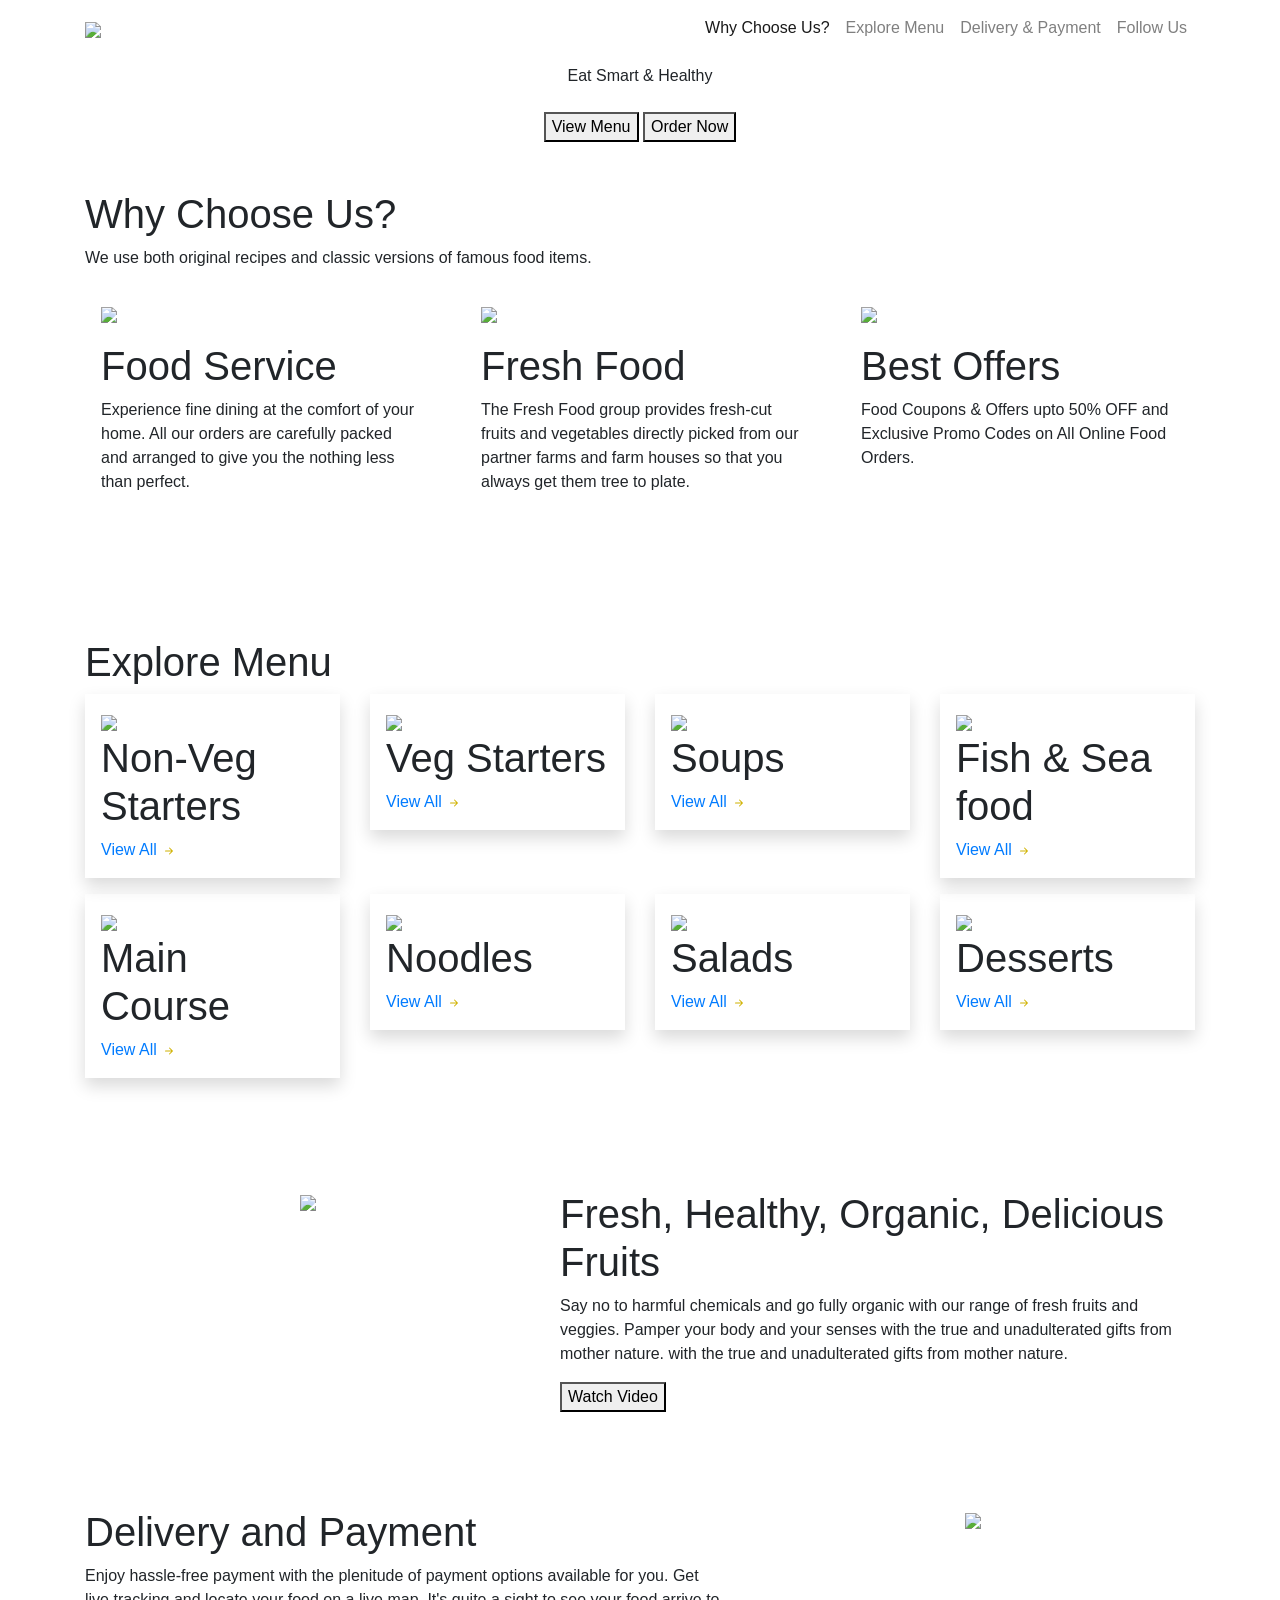
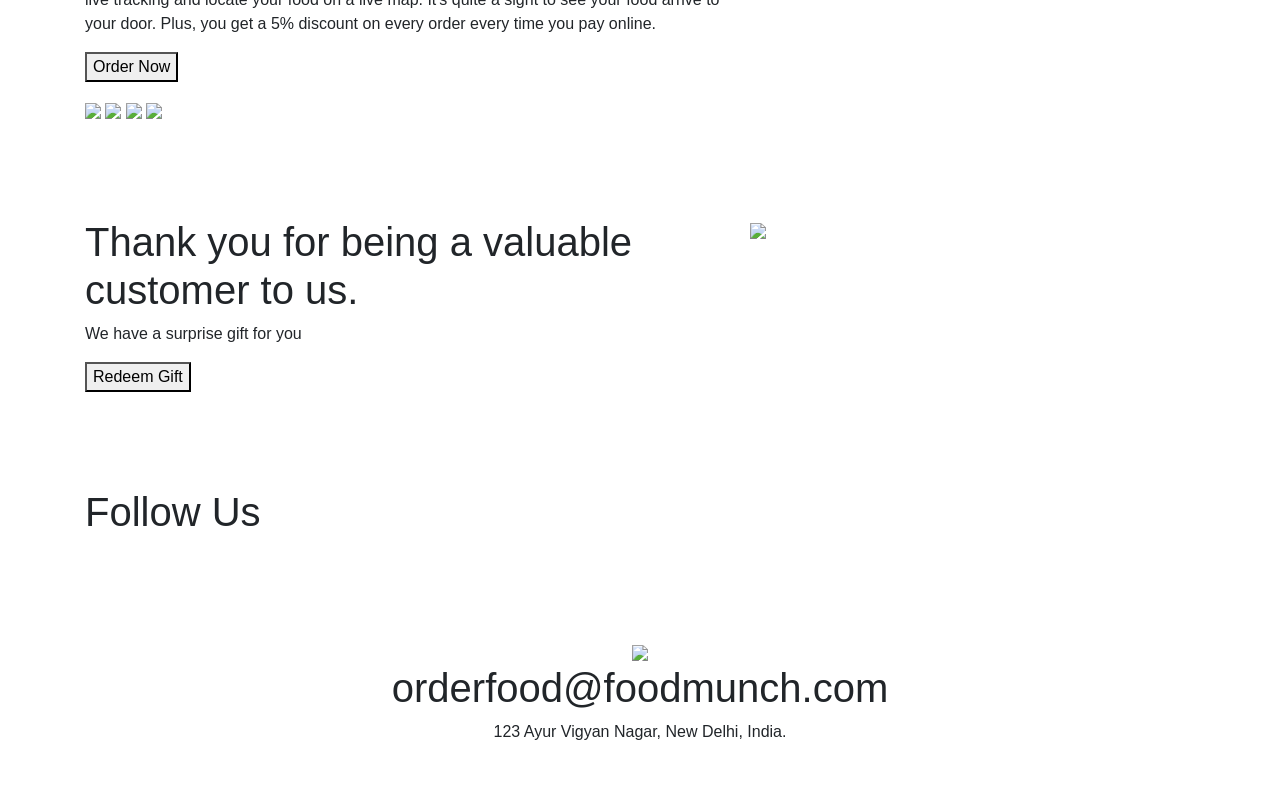
==== index.html @ 16ec5dca "Practice" ====
<!DOCTYPE html>
<html>

<head>
    <link rel="stylesheet" href="https://stackpath.bootstrapcdn.com/bootstrap/4.5.2/css/bootstrap.min.css" integrity="sha384-JcKb8q3iqJ61gNV9KGb8thSsNjpSL0n8PARn9HuZOnIxN0hoP+VmmDGMN5t9UJ0Z" crossorigin="anonymous" />
    <script src="https://code.jquery.com/jquery-3.5.1.slim.min.js" integrity="sha384-DfXdz2htPH0lsSSs5nCTpuj/zy4C+OGpamoFVy38MVBnE+IbbVYUew+OrCXaRkfj" crossorigin="anonymous"></script>
    <script src="https://cdn.jsdelivr.net/npm/popper.js@1.16.1/dist/umd/popper.min.js" integrity="sha384-9/reFTGAW83EW2RDu2S0VKaIzap3H66lZH81PoYlFhbGU+6BZp6G7niu735Sk7lN" crossorigin="anonymous"></script>
    <script src="https://stackpath.bootstrapcdn.com/bootstrap/4.5.2/js/bootstrap.min.js" integrity="sha384-B4gt1jrGC7Jh4AgTPSdUtOBvfO8shuf57BaghqFfPlYxofvL8/KUEfYiJOMMV+rV" crossorigin="anonymous"></script>
    <script src="https://kit.fontawesome.com/fac54f0bd8.js" crossorigin="anonymous"></script>
    <script src="https://kit.fontawesome.com/38128c7e4d.js" crossorigin="anonymous"></script>
    <link rel="stylesheet" href="style.css"> 
</head>

<body>
    <nav class="navbar navbar-expand-lg navbar-light bg-white fixed-top">
        <div class="container">
            <a class="navbar-brand" href="#">
                <img src="https://d1tgh8fmlzexmh.cloudfront.net/ccbp-responsive-website/food-munch-img.png" class="food-munch-logo" />
            </a>
            <button class="navbar-toggler" type="button" data-toggle="collapse" data-target="#navbarNavAltMarkup" aria-controls="navbarNavAltMarkup" aria-expanded="false" aria-label="Toggle navigation">
                <span class="navbar-toggler-icon"></span>
            </button>
            <div class="collapse navbar-collapse" id="navbarNavAltMarkup">
                <div class="navbar-nav ml-auto">
                    <a class="nav-link active" id="navItem1" href="#wcuSection">
                        Why Choose Us?
                        <span class="sr-only">(current)</span>
                    </a>
                    <a class="nav-link" href="#exploreMenuSection" id="navItem2">Explore Menu</a>
                    <a class="nav-link" href="#deliveryPaymentSection" id="navItem3">Delivery & Payment</a>
                    <a class="nav-link" href="#followUsSection" id="navItem4">Follow Us</a>
                </div>
            </div>
        </div>
    </nav>
    <div class="banner-section-bg-container d-flex justify-content-center flex-column">
        <div class="text-center">
            <h1 class="banner-heading mb-3">Get Delicious Food Anytime</h1>
            <p class="banner-caption mb-4">Eat Smart & Healthy</p>
            <button class="custom-button">View Menu</button>
            <button class="custom-outline-button">Order Now</button>
        </div>
    </div>
    <div class="wcu-section pt-5 pb-5" id="wcuSection">
        <div class="container">
            <div class="row">
                <div class="col-12">
                    <h1 class="wcu-section-heading">Why Choose Us?</h1>
                    <p class="wcu-section-description">
                        We use both original recipes and classic versions of famous food
                        items.
                    </p>
                </div>
                <div class="col-12 col-md-4">
                    <div class="wcu-card p-3 mb-3">
                        <img src="https://d1tgh8fmlzexmh.cloudfront.net/ccbp-responsive-website/food-serve.png" class="wcu-card-image" />
                        <h1 class="wcu-card-title mt-3">Food Service</h1>
                        <p class="wcu-card-description">
                            Experience fine dining at the comfort of your home. All our
                            orders are carefully packed and arranged to give you the nothing
                            less than perfect.
                        </p>
                    </div>
                </div>
                <div class="col-12 col-md-4">
                    <div class="wcu-card p-3 mb-3">
                        <img src="https://d1tgh8fmlzexmh.cloudfront.net/ccbp-responsive-website/fruits-img.png" class="wcu-card-image" />
                        <h1 class="wcu-card-title mt-3">Fresh Food</h1>
                        <p class="wcu-card-description">
                            The Fresh Food group provides fresh-cut fruits and vegetables
                            directly picked from our partner farms and farm houses so that
                            you always get them tree to plate.
                        </p>
                    </div>
                </div>
                <div class="col-12 col-md-4">
                    <div class="wcu-card p-3 mb-3">
                        <img src="https://d1tgh8fmlzexmh.cloudfront.net/ccbp-responsive-website/offers-img.png" class="wcu-card-image" />
                        <h1 class="wcu-card-title mt-3">Best Offers</h1>
                        <p class="wcu-card-description">
                            Food Coupons & Offers upto
                            <span class="offers">50% OFF</span>
                            and Exclusive Promo Codes on All Online Food Orders.
                        </p>
                    </div>
                </div>
            </div>
        </div>
    </div>
    <div class="explore-menu-section pt-5 pb-5" id="exploreMenuSection">
        <div class="container">
            <div class="row">
                <div class="col-12">
                    <h1 class="menu-section-heading">Explore Menu</h1>
                </div>
                <div class="col-12 col-md-6 col-lg-3">
                    <div class="shadow menu-item-card p-3 mb-3">
                        <img src="https://d1tgh8fmlzexmh.cloudfront.net/ccbp-responsive-website/em-ginger-fried-img.png" class="menu-item-image w-100" />
                        <h1 class="menu-card-title">Non-Veg Starters</h1>
                        <a href="" class="menu-item-link">
                            View All
                            <svg width="16px" height="16px" viewBox="0 0 16 16" class="bi bi-arrow-right-short" fill="#d0b200" xmlns="http://www.w3.org/2000/svg">
                                <path fill-rule="evenodd" d="M4 8a.5.5 0 0 1 .5-.5h5.793L8.146 5.354a.5.5 0 1 1 .708-.708l3 3a.5.5 0 0 1 0 .708l-3 3a.5.5 0 0 1-.708-.708L10.293 8.5H4.5A.5.5 0 0 1 4 8z" />
                            </svg>
                        </a>
                    </div>
                </div>
                <div class="col-12 col-md-6 col-lg-3">
                    <div class="shadow menu-item-card p-3 mb-3">
                        <img src="https://d1tgh8fmlzexmh.cloudfront.net/ccbp-responsive-website/em-veg-starters-img.png" class="menu-item-image w-100" />
                        <h1 class="menu-card-title">Veg Starters</h1>
                        <a href="" class="menu-item-link">
                            View All
                            <svg width="16px" height="16px" viewBox="0 0 16 16" class="bi bi-arrow-right" fill="#d0b200" xmlns="http://www.w3.org/2000/svg">
                                <path fill-rule="evenodd" d="M4 8a.5.5 0 0 1 .5-.5h5.793L8.146 5.354a.5.5 0 1 1 .708-.708l3 3a.5.5 0 0 1 0 .708l-3 3a.5.5 0 0 1-.708-.708L10.293 8.5H4.5A.5.5 0 0 1 4 8z" />
                            </svg>
                        </a>
                    </div>
                </div>
                <div class="col-12 col-md-6 col-lg-3">
                    <div class="menu-item-card shadow p-3 mb-3">
                        <img src="https://d1tgh8fmlzexmh.cloudfront.net/ccbp-responsive-website/em-soup-img.png" class="menu-item-image w-100" />
                        <h1 class="menu-card-title">Soups</h1>
                        <a href="" class="menu-item-link">
                            View All
                            <svg width="16px" height="16px" viewBox="0 0 16 16" class="bi bi-arrow-right" fill="#d0b200" xmlns="http://www.w3.org/2000/svg">
                                <path fill-rule="evenodd" d="M4 8a.5.5 0 0 1 .5-.5h5.793L8.146 5.354a.5.5 0 1 1 .708-.708l3 3a.5.5 0 0 1 0 .708l-3 3a.5.5 0 0 1-.708-.708L10.293 8.5H4.5A.5.5 0 0 1 4 8z" />
                            </svg>
                        </a>
                    </div>
                </div>
                <div class="col-12 col-md-6 col-lg-3">
                    <div class="menu-item-card shadow p-3 mb-3">
                        <img src="https://d1tgh8fmlzexmh.cloudfront.net/ccbp-responsive-website/em-grilled-seafood-img.png" class="menu-item-image w-100" />
                        <h1 class="menu-card-title">Fish & Sea food</h1>
                        <a href="" class="menu-item-link">
                            View All
                            <svg width="16px" height="16px" viewBox="0 0 16 16" class="bi bi-arrow-right" fill="#d0b200" xmlns="http://www.w3.org/2000/svg">
                                <path fill-rule="evenodd" d="M4 8a.5.5 0 0 1 .5-.5h5.793L8.146 5.354a.5.5 0 1 1 .708-.708l3 3a.5.5 0 0 1 0 .708l-3 3a.5.5 0 0 1-.708-.708L10.293 8.5H4.5A.5.5 0 0 1 4 8z" />
                            </svg>
                        </a>
                    </div>
                </div>
                <div class="col-12 col-md-6 col-lg-3">
                    <div class="menu-item-card shadow p-3 mb-3">
                        <img src="https://d1tgh8fmlzexmh.cloudfront.net/ccbp-responsive-website/em-hyderabadi-biryani-img.png" class="menu-item-image w-100" />
                        <h1 class="menu-card-title">Main Course</h1>
                        <a href="" class="menu-item-link">
                            View All
                            <svg width="16px" height="16px" viewBox="0 0 16 16" class="bi bi-arrow-right" fill="#d0b200" xmlns="http://www.w3.org/2000/svg">
                                <path fill-rule="evenodd" d="M4 8a.5.5 0 0 1 .5-.5h5.793L8.146 5.354a.5.5 0 1 1 .708-.708l3 3a.5.5 0 0 1 0 .708l-3 3a.5.5 0 0 1-.708-.708L10.293 8.5H4.5A.5.5 0 0 1 4 8z" />
                            </svg>
                        </a>
                    </div>
                </div>
                <div class="col-12 col-md-6 col-lg-3">
                    <div class="menu-item-card shadow p-3 mb-3">
                        <img src="https://d1tgh8fmlzexmh.cloudfront.net/ccbp-responsive-website/em-mushroom-noodles-img.png" class="menu-item-image w-100" />
                        <h1 class="menu-card-title">Noodles</h1>
                        <a href="" class="menu-item-link">
                            View All
                            <svg width="16px" height="16px" viewBox="0 0 16 16" class="bi bi-arrow-right" fill="#d0b200" xmlns="http://www.w3.org/2000/svg">
                                <path fill-rule="evenodd" d="M4 8a.5.5 0 0 1 .5-.5h5.793L8.146 5.354a.5.5 0 1 1 .708-.708l3 3a.5.5 0 0 1 0 .708l-3 3a.5.5 0 0 1-.708-.708L10.293 8.5H4.5A.5.5 0 0 1 4 8z" />
                            </svg>
                        </a>
                    </div>
                </div>
                <div class="col-12 col-md-6 col-lg-3">
                    <div class="menu-item-card shadow p-3 mb-3">
                        <img src="https://d1tgh8fmlzexmh.cloudfront.net/ccbp-responsive-website/em-gluten-img.png" class="menu-item-image w-100" />
                        <h1 class="menu-card-title">Salads</h1>
                        <a href="" class="menu-item-link">
                            View All
                            <svg width="16px" height="16px" viewBox="0 0 16 16" class="bi bi-arrow-right" fill="#d0b200" xmlns="http://www.w3.org/2000/svg">
                                <path fill-rule="evenodd" d="M4 8a.5.5 0 0 1 .5-.5h5.793L8.146 5.354a.5.5 0 1 1 .708-.708l3 3a.5.5 0 0 1 0 .708l-3 3a.5.5 0 0 1-.708-.708L10.293 8.5H4.5A.5.5 0 0 1 4 8z" />
                            </svg>
                        </a>
                    </div>
                </div>
                <div class="col-12 col-md-6 col-lg-3">
                    <div class="menu-item-card shadow p-3 mb-3">
                        <img src="https://d1tgh8fmlzexmh.cloudfront.net/ccbp-responsive-website/em-coffee-bourbon-img.png" class="menu-item-image w-100" />
                        <h1 class="menu-card-title">Desserts</h1>
                        <a href="" class="menu-item-link">
                            View All
                            <svg width="16px" height="16px" viewBox="0 0 16 16" class="bi bi-arrow-right" fill="#d0b200" xmlns="http://www.w3.org/2000/svg">
                                <path fill-rule="evenodd" d="M4 8a.5.5 0 0 1 .5-.5h5.793L8.146 5.354a.5.5 0 1 1 .708-.708l3 3a.5.5 0 0 1 0 .708l-3 3a.5.5 0 0 1-.708-.708L10.293 8.5H4.5A.5.5 0 0 1 4 8z" />
                            </svg>
                        </a>
                    </div>
                </div>
            </div>
        </div>
    </div>
    <div class="healthy-food-section pt-5 pb-5">
        <div class="container">
            <div class="row">
                <div class="col-12 col-md-5">
                    <div class="text-center">
                        <img src="https://d1tgh8fmlzexmh.cloudfront.net/ccbp-responsive-website/healthy-food-plate-img.png" class="healthy-food-section-img" />
                    </div>
                </div>
                <div class="col-12 col-md-7">
                    <h1 class="healthy-food-section-heading">
                        Fresh, Healthy, Organic, Delicious Fruits
                    </h1>
                    <p class="healthy-food-section-description">
                        Say no to harmful chemicals and go fully organic with our range of
                        fresh fruits and veggies. Pamper your body and your senses with
                        the true and unadulterated gifts from mother nature. with the true
                        and unadulterated gifts from mother nature.
                    </p>
                    <button class="custom-button">Watch Video</button>
                </div>
            </div>
        </div>
    </div>
    <div class="delivery-and-payment-section pt-5 pb-5" id="deliveryPaymentSection">
        <div class="container">
            <div class="row">
                <div class="col-12 col-md-5 order-1 order-md-2">
                    <div class="text-center">
                        <img src="https://d1tgh8fmlzexmh.cloudfront.net/ccbp-responsive-website/delivery-payment-section-img.png" class="delivery-and-payment-section-img" />
                    </div>
                </div>
                <div class="col-12 col-md-7 order-2 order-md-1">
                    <h1 class="delivery-and-payment-section-heading">
                        Delivery and Payment
                    </h1>
                    <p class="delivery-and-payment-section-description">
                        Enjoy hassle-free payment with the plenitude of payment options
                        available for you. Get live tracking and locate your food on a
                        live map. It's quite a sight to see your food arrive to your door.
                        Plus, you get a 5% discount on every order every time you pay
                        online.
                    </p>
                    <button class="custom-button">Order Now</button>
                    <div class="mt-3">
                        <img src="https://d1tgh8fmlzexmh.cloudfront.net/ccbp-responsive-website/visa-card-img.png" class="payment-card-img" />
                        <img src="https://d1tgh8fmlzexmh.cloudfront.net/ccbp-responsive-website/master-card-img.png" class="payment-card-img" />
                        <img src="https://d1tgh8fmlzexmh.cloudfront.net/ccbp-responsive-website/paypal-card-img.png" class="payment-card-img" />
                        <img src="https://d1tgh8fmlzexmh.cloudfront.net/ccbp-responsive-website/american-express-img.png" class="payment-card-img" />
                    </div>
                </div>
            </div>
        </div>
    </div>
    <div class="thanking-customers-section pt-5 pb-5">
        <div class="container">
            <div class="row">
                <div class="col-12 col-md-7 d-flex flex-column justify-content-center">
                    <h1 class="thanking-customers-section-heading">
                        Thank you for being a valuable customer to us.
                    </h1>
                    <p class="thanking-customers-section-description">
                        We have a surprise gift for you
                    </p>
                    <div class="d-md-none">
                        <img src="https://d1tgh8fmlzexmh.cloudfront.net/ccbp-responsive-website/thanking-customers-section-img.png" class="thanking-customers-section-img" />
                    </div>
                    <div>
                        <button class="custom-button">Redeem Gift</button>
                    </div>
                </div>
                <div class="col-12 col-md-5 d-none d-md-block">
                    <img src="https://d1tgh8fmlzexmh.cloudfront.net/ccbp-responsive-website/thanking-customers-section-img.png" class="thanking-customers-section-img" />
                </div>
            </div>
        </div>
    </div>
    <div class="follow-us-section pt-5 pb-5" id="followUsSection">
        <div class="container">
            <div class="row">
                <div class="col-12">
                    <h1 class="follow-us-section-heading">Follow Us</h1>
                </div>
                <div class="col-12">
                    <div class="d-flex flex-row justify-content-center">
                        <div class="follow-us-icon-container">
                            <i class="fab fa-twitter icon"></i>
                        </div>
                        <div class="follow-us-icon-container">
                            <i class="fab fa-instagram icon"></i>
                        </div>
                        <div class="follow-us-icon-container">
                            <i class="fab fa-facebook icon"></i>
                        </div>
                    </div>
                </div>
            </div>
        </div>
    </div>
    <div class="footer-section pt-5 pb-5">
        <div class="container">
            <div class="row">
                <div class="col-12 text-center">
                    <img src="https://d1tgh8fmlzexmh.cloudfront.net/ccbp-responsive-website/food-munch-logo-light.png" class="food-munch-logo" />
                    <h1 class="footer-section-mail-id">orderfood@foodmunch.com</h1>
                    <p class="footer-section-address">
                        123 Ayur Vigyan Nagar, New Delhi, India.
                    </p>
                </div>
            </div>
        </div>
    </div>
</body>
</html>
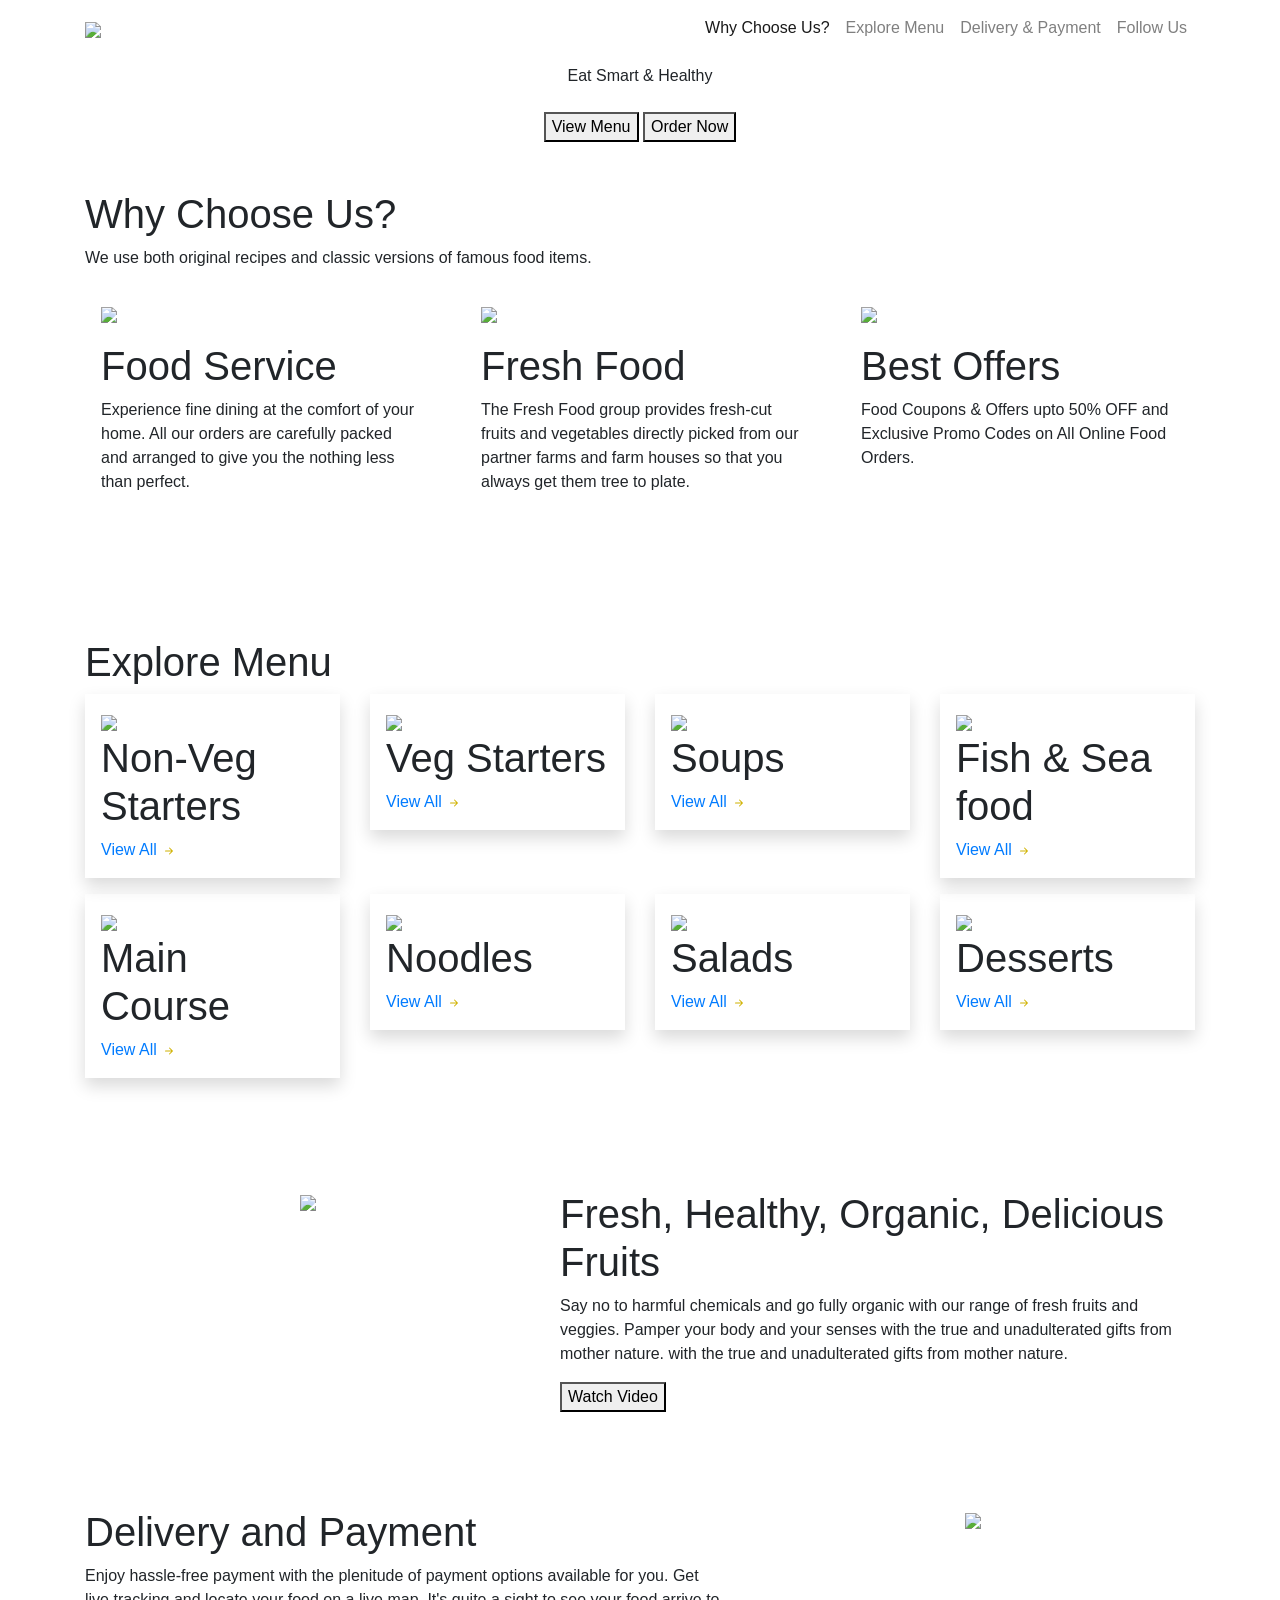
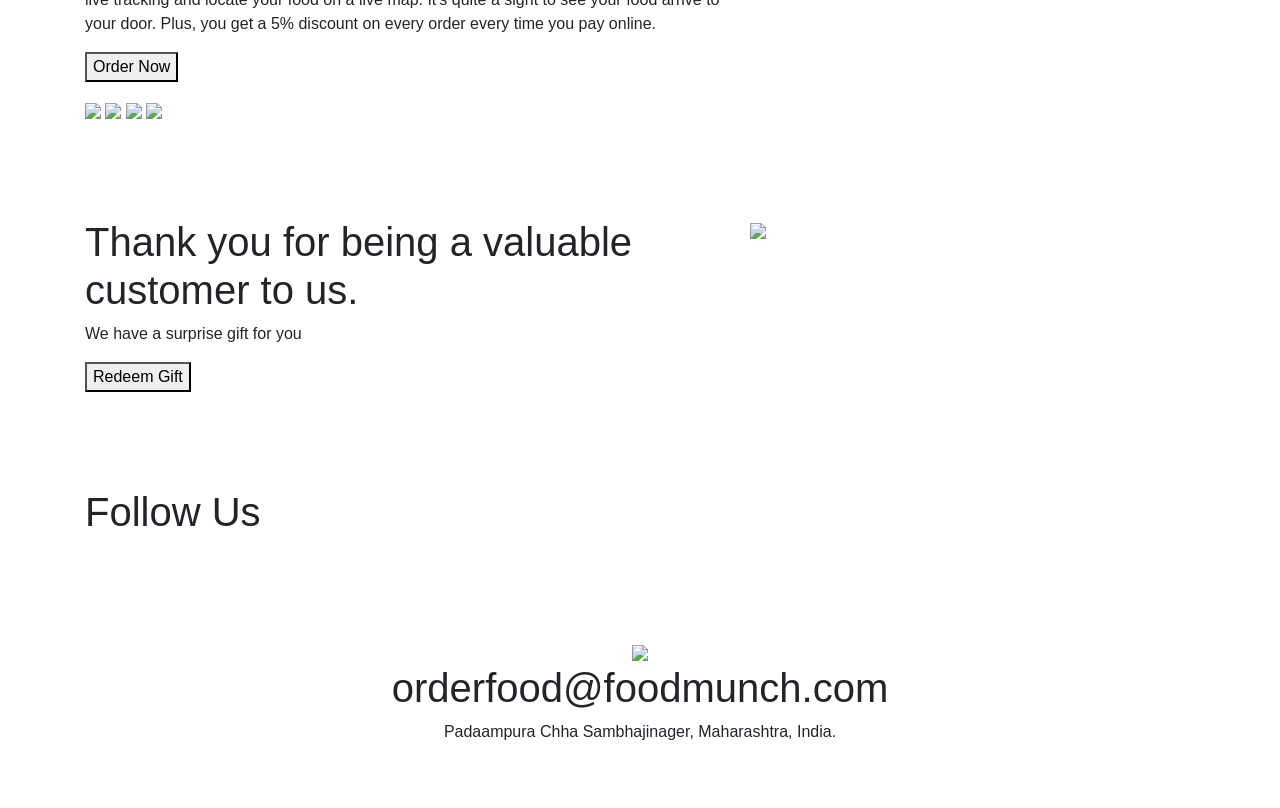
==== commit 40913d13: "Update index.html" ====
--- a/index.html
+++ b/index.html
@@ -297,11 +297,11 @@
                     <img src="https://d1tgh8fmlzexmh.cloudfront.net/ccbp-responsive-website/food-munch-logo-light.png" class="food-munch-logo" />
                     <h1 class="footer-section-mail-id">orderfood@foodmunch.com</h1>
                     <p class="footer-section-address">
-                        123 Ayur Vigyan Nagar, New Delhi, India.
+                        Padaampura Chha Sambhajinager, Maharashtra, India.
                     </p>
                 </div>
             </div>
         </div>
     </div>
 </body>
-</html>+</html>
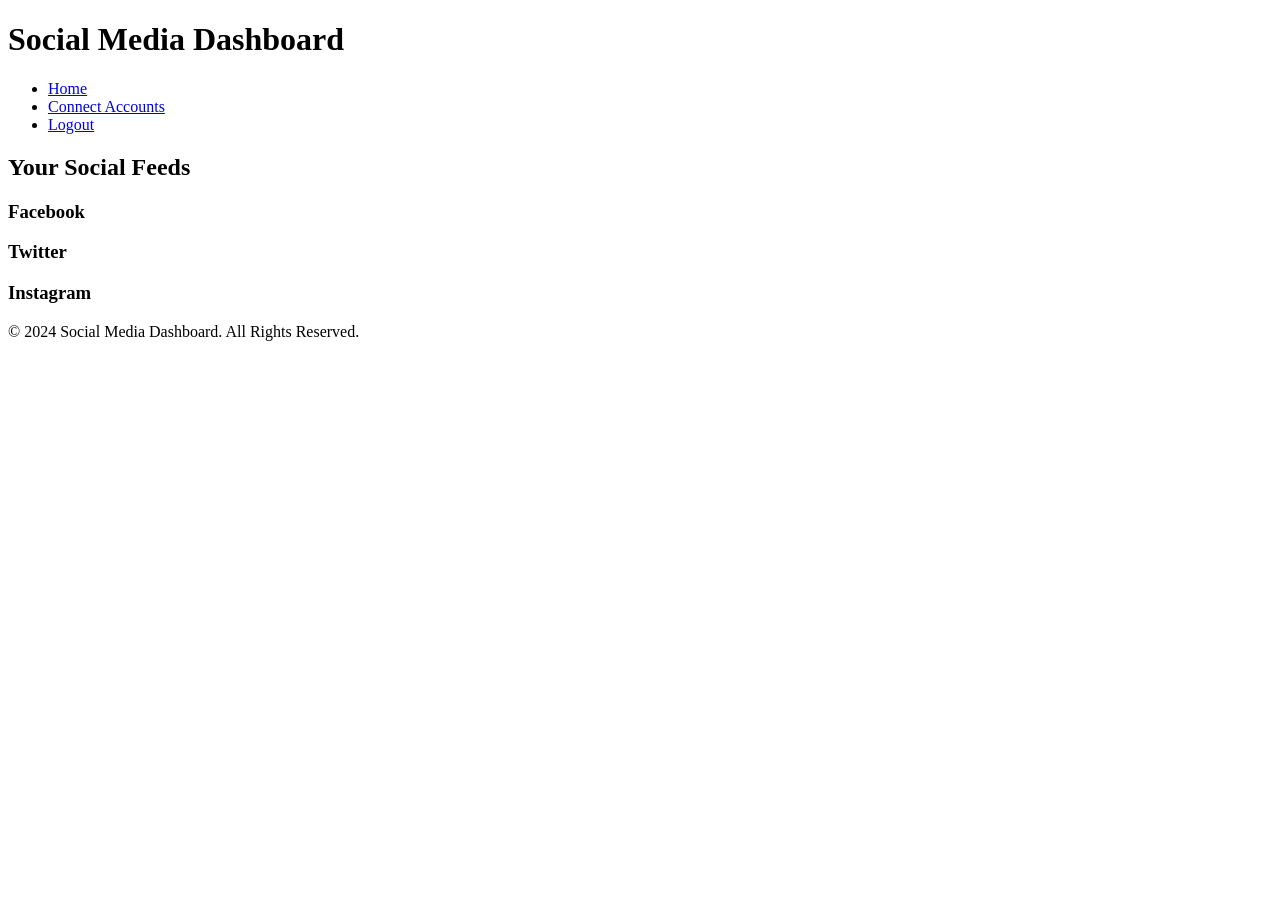
==== commit 5385f44b: "Add files via upload" ====
--- a/index.html
+++ b/index.html
@@ -1,307 +1,55 @@
 <!DOCTYPE html>
-<html>
+<html lang="en">
+<head>
+    <meta charset="UTF-8">
+    <meta name="viewport" content="width=device-width, initial-scale=1.0">
+    <title>Social Media Dashboard</title>
+    <link rel="stylesheet" href="style.css">
+</head>
+<body>
+    <header>
+        <div class="container">
+            <h1>Social Media Dashboard</h1>
+            <nav>
+                <ul>
+                    <li><a href="#">Home</a></li>
+                    <li><a href="#">Connect Accounts</a></li>
+                    <li><a href="#">Logout</a></li>
+                </ul>
+            </nav>
+        </div>
+    </header>
 
-<head>
-    <link rel="stylesheet" href="https://stackpath.bootstrapcdn.com/bootstrap/4.5.2/css/bootstrap.min.css" integrity="sha384-JcKb8q3iqJ61gNV9KGb8thSsNjpSL0n8PARn9HuZOnIxN0hoP+VmmDGMN5t9UJ0Z" crossorigin="anonymous" />
-    <script src="https://code.jquery.com/jquery-3.5.1.slim.min.js" integrity="sha384-DfXdz2htPH0lsSSs5nCTpuj/zy4C+OGpamoFVy38MVBnE+IbbVYUew+OrCXaRkfj" crossorigin="anonymous"></script>
-    <script src="https://cdn.jsdelivr.net/npm/popper.js@1.16.1/dist/umd/popper.min.js" integrity="sha384-9/reFTGAW83EW2RDu2S0VKaIzap3H66lZH81PoYlFhbGU+6BZp6G7niu735Sk7lN" crossorigin="anonymous"></script>
-    <script src="https://stackpath.bootstrapcdn.com/bootstrap/4.5.2/js/bootstrap.min.js" integrity="sha384-B4gt1jrGC7Jh4AgTPSdUtOBvfO8shuf57BaghqFfPlYxofvL8/KUEfYiJOMMV+rV" crossorigin="anonymous"></script>
-    <script src="https://kit.fontawesome.com/fac54f0bd8.js" crossorigin="anonymous"></script>
-    <script src="https://kit.fontawesome.com/38128c7e4d.js" crossorigin="anonymous"></script>
-    <link rel="stylesheet" href="style.css"> 
-</head>
-
-<body>
-    <nav class="navbar navbar-expand-lg navbar-light bg-white fixed-top">
-        <div class="container">
-            <a class="navbar-brand" href="#">
-                <img src="https://d1tgh8fmlzexmh.cloudfront.net/ccbp-responsive-website/food-munch-img.png" class="food-munch-logo" />
-            </a>
-            <button class="navbar-toggler" type="button" data-toggle="collapse" data-target="#navbarNavAltMarkup" aria-controls="navbarNavAltMarkup" aria-expanded="false" aria-label="Toggle navigation">
-                <span class="navbar-toggler-icon"></span>
-            </button>
-            <div class="collapse navbar-collapse" id="navbarNavAltMarkup">
-                <div class="navbar-nav ml-auto">
-                    <a class="nav-link active" id="navItem1" href="#wcuSection">
-                        Why Choose Us?
-                        <span class="sr-only">(current)</span>
-                    </a>
-                    <a class="nav-link" href="#exploreMenuSection" id="navItem2">Explore Menu</a>
-                    <a class="nav-link" href="#deliveryPaymentSection" id="navItem3">Delivery & Payment</a>
-                    <a class="nav-link" href="#followUsSection" id="navItem4">Follow Us</a>
-                </div>
-            </div>
-        </div>
-    </nav>
-    <div class="banner-section-bg-container d-flex justify-content-center flex-column">
-        <div class="text-center">
-            <h1 class="banner-heading mb-3">Get Delicious Food Anytime</h1>
-            <p class="banner-caption mb-4">Eat Smart & Healthy</p>
-            <button class="custom-button">View Menu</button>
-            <button class="custom-outline-button">Order Now</button>
-        </div>
-    </div>
-    <div class="wcu-section pt-5 pb-5" id="wcuSection">
-        <div class="container">
-            <div class="row">
-                <div class="col-12">
-                    <h1 class="wcu-section-heading">Why Choose Us?</h1>
-                    <p class="wcu-section-description">
-                        We use both original recipes and classic versions of famous food
-                        items.
-                    </p>
-                </div>
-                <div class="col-12 col-md-4">
-                    <div class="wcu-card p-3 mb-3">
-                        <img src="https://d1tgh8fmlzexmh.cloudfront.net/ccbp-responsive-website/food-serve.png" class="wcu-card-image" />
-                        <h1 class="wcu-card-title mt-3">Food Service</h1>
-                        <p class="wcu-card-description">
-                            Experience fine dining at the comfort of your home. All our
-                            orders are carefully packed and arranged to give you the nothing
-                            less than perfect.
-                        </p>
+    <main>
+        <section class="dashboard">
+            <h2>Your Social Feeds</h2>
+            <div class="feed-grid">
+                <div class="feed" id="facebook-feed">
+                    <h3>Facebook</h3>
+                    <div class="feed-content">
+                        <!-- Facebook mock posts -->
                     </div>
                 </div>
-                <div class="col-12 col-md-4">
-                    <div class="wcu-card p-3 mb-3">
-                        <img src="https://d1tgh8fmlzexmh.cloudfront.net/ccbp-responsive-website/fruits-img.png" class="wcu-card-image" />
-                        <h1 class="wcu-card-title mt-3">Fresh Food</h1>
-                        <p class="wcu-card-description">
-                            The Fresh Food group provides fresh-cut fruits and vegetables
-                            directly picked from our partner farms and farm houses so that
-                            you always get them tree to plate.
-                        </p>
+                <div class="feed" id="twitter-feed">
+                    <h3>Twitter</h3>
+                    <div class="feed-content">
+                        <!-- Twitter mock posts -->
                     </div>
                 </div>
-                <div class="col-12 col-md-4">
-                    <div class="wcu-card p-3 mb-3">
-                        <img src="https://d1tgh8fmlzexmh.cloudfront.net/ccbp-responsive-website/offers-img.png" class="wcu-card-image" />
-                        <h1 class="wcu-card-title mt-3">Best Offers</h1>
-                        <p class="wcu-card-description">
-                            Food Coupons & Offers upto
-                            <span class="offers">50% OFF</span>
-                            and Exclusive Promo Codes on All Online Food Orders.
-                        </p>
+                <div class="feed" id="instagram-feed">
+                    <h3>Instagram</h3>
+                    <div class="feed-content">
+                        <!-- Instagram mock posts -->
                     </div>
                 </div>
             </div>
-        </div>
-    </div>
-    <div class="explore-menu-section pt-5 pb-5" id="exploreMenuSection">
-        <div class="container">
-            <div class="row">
-                <div class="col-12">
-                    <h1 class="menu-section-heading">Explore Menu</h1>
-                </div>
-                <div class="col-12 col-md-6 col-lg-3">
-                    <div class="shadow menu-item-card p-3 mb-3">
-                        <img src="https://d1tgh8fmlzexmh.cloudfront.net/ccbp-responsive-website/em-ginger-fried-img.png" class="menu-item-image w-100" />
-                        <h1 class="menu-card-title">Non-Veg Starters</h1>
-                        <a href="" class="menu-item-link">
-                            View All
-                            <svg width="16px" height="16px" viewBox="0 0 16 16" class="bi bi-arrow-right-short" fill="#d0b200" xmlns="http://www.w3.org/2000/svg">
-                                <path fill-rule="evenodd" d="M4 8a.5.5 0 0 1 .5-.5h5.793L8.146 5.354a.5.5 0 1 1 .708-.708l3 3a.5.5 0 0 1 0 .708l-3 3a.5.5 0 0 1-.708-.708L10.293 8.5H4.5A.5.5 0 0 1 4 8z" />
-                            </svg>
-                        </a>
-                    </div>
-                </div>
-                <div class="col-12 col-md-6 col-lg-3">
-                    <div class="shadow menu-item-card p-3 mb-3">
-                        <img src="https://d1tgh8fmlzexmh.cloudfront.net/ccbp-responsive-website/em-veg-starters-img.png" class="menu-item-image w-100" />
-                        <h1 class="menu-card-title">Veg Starters</h1>
-                        <a href="" class="menu-item-link">
-                            View All
-                            <svg width="16px" height="16px" viewBox="0 0 16 16" class="bi bi-arrow-right" fill="#d0b200" xmlns="http://www.w3.org/2000/svg">
-                                <path fill-rule="evenodd" d="M4 8a.5.5 0 0 1 .5-.5h5.793L8.146 5.354a.5.5 0 1 1 .708-.708l3 3a.5.5 0 0 1 0 .708l-3 3a.5.5 0 0 1-.708-.708L10.293 8.5H4.5A.5.5 0 0 1 4 8z" />
-                            </svg>
-                        </a>
-                    </div>
-                </div>
-                <div class="col-12 col-md-6 col-lg-3">
-                    <div class="menu-item-card shadow p-3 mb-3">
-                        <img src="https://d1tgh8fmlzexmh.cloudfront.net/ccbp-responsive-website/em-soup-img.png" class="menu-item-image w-100" />
-                        <h1 class="menu-card-title">Soups</h1>
-                        <a href="" class="menu-item-link">
-                            View All
-                            <svg width="16px" height="16px" viewBox="0 0 16 16" class="bi bi-arrow-right" fill="#d0b200" xmlns="http://www.w3.org/2000/svg">
-                                <path fill-rule="evenodd" d="M4 8a.5.5 0 0 1 .5-.5h5.793L8.146 5.354a.5.5 0 1 1 .708-.708l3 3a.5.5 0 0 1 0 .708l-3 3a.5.5 0 0 1-.708-.708L10.293 8.5H4.5A.5.5 0 0 1 4 8z" />
-                            </svg>
-                        </a>
-                    </div>
-                </div>
-                <div class="col-12 col-md-6 col-lg-3">
-                    <div class="menu-item-card shadow p-3 mb-3">
-                        <img src="https://d1tgh8fmlzexmh.cloudfront.net/ccbp-responsive-website/em-grilled-seafood-img.png" class="menu-item-image w-100" />
-                        <h1 class="menu-card-title">Fish & Sea food</h1>
-                        <a href="" class="menu-item-link">
-                            View All
-                            <svg width="16px" height="16px" viewBox="0 0 16 16" class="bi bi-arrow-right" fill="#d0b200" xmlns="http://www.w3.org/2000/svg">
-                                <path fill-rule="evenodd" d="M4 8a.5.5 0 0 1 .5-.5h5.793L8.146 5.354a.5.5 0 1 1 .708-.708l3 3a.5.5 0 0 1 0 .708l-3 3a.5.5 0 0 1-.708-.708L10.293 8.5H4.5A.5.5 0 0 1 4 8z" />
-                            </svg>
-                        </a>
-                    </div>
-                </div>
-                <div class="col-12 col-md-6 col-lg-3">
-                    <div class="menu-item-card shadow p-3 mb-3">
-                        <img src="https://d1tgh8fmlzexmh.cloudfront.net/ccbp-responsive-website/em-hyderabadi-biryani-img.png" class="menu-item-image w-100" />
-                        <h1 class="menu-card-title">Main Course</h1>
-                        <a href="" class="menu-item-link">
-                            View All
-                            <svg width="16px" height="16px" viewBox="0 0 16 16" class="bi bi-arrow-right" fill="#d0b200" xmlns="http://www.w3.org/2000/svg">
-                                <path fill-rule="evenodd" d="M4 8a.5.5 0 0 1 .5-.5h5.793L8.146 5.354a.5.5 0 1 1 .708-.708l3 3a.5.5 0 0 1 0 .708l-3 3a.5.5 0 0 1-.708-.708L10.293 8.5H4.5A.5.5 0 0 1 4 8z" />
-                            </svg>
-                        </a>
-                    </div>
-                </div>
-                <div class="col-12 col-md-6 col-lg-3">
-                    <div class="menu-item-card shadow p-3 mb-3">
-                        <img src="https://d1tgh8fmlzexmh.cloudfront.net/ccbp-responsive-website/em-mushroom-noodles-img.png" class="menu-item-image w-100" />
-                        <h1 class="menu-card-title">Noodles</h1>
-                        <a href="" class="menu-item-link">
-                            View All
-                            <svg width="16px" height="16px" viewBox="0 0 16 16" class="bi bi-arrow-right" fill="#d0b200" xmlns="http://www.w3.org/2000/svg">
-                                <path fill-rule="evenodd" d="M4 8a.5.5 0 0 1 .5-.5h5.793L8.146 5.354a.5.5 0 1 1 .708-.708l3 3a.5.5 0 0 1 0 .708l-3 3a.5.5 0 0 1-.708-.708L10.293 8.5H4.5A.5.5 0 0 1 4 8z" />
-                            </svg>
-                        </a>
-                    </div>
-                </div>
-                <div class="col-12 col-md-6 col-lg-3">
-                    <div class="menu-item-card shadow p-3 mb-3">
-                        <img src="https://d1tgh8fmlzexmh.cloudfront.net/ccbp-responsive-website/em-gluten-img.png" class="menu-item-image w-100" />
-                        <h1 class="menu-card-title">Salads</h1>
-                        <a href="" class="menu-item-link">
-                            View All
-                            <svg width="16px" height="16px" viewBox="0 0 16 16" class="bi bi-arrow-right" fill="#d0b200" xmlns="http://www.w3.org/2000/svg">
-                                <path fill-rule="evenodd" d="M4 8a.5.5 0 0 1 .5-.5h5.793L8.146 5.354a.5.5 0 1 1 .708-.708l3 3a.5.5 0 0 1 0 .708l-3 3a.5.5 0 0 1-.708-.708L10.293 8.5H4.5A.5.5 0 0 1 4 8z" />
-                            </svg>
-                        </a>
-                    </div>
-                </div>
-                <div class="col-12 col-md-6 col-lg-3">
-                    <div class="menu-item-card shadow p-3 mb-3">
-                        <img src="https://d1tgh8fmlzexmh.cloudfront.net/ccbp-responsive-website/em-coffee-bourbon-img.png" class="menu-item-image w-100" />
-                        <h1 class="menu-card-title">Desserts</h1>
-                        <a href="" class="menu-item-link">
-                            View All
-                            <svg width="16px" height="16px" viewBox="0 0 16 16" class="bi bi-arrow-right" fill="#d0b200" xmlns="http://www.w3.org/2000/svg">
-                                <path fill-rule="evenodd" d="M4 8a.5.5 0 0 1 .5-.5h5.793L8.146 5.354a.5.5 0 1 1 .708-.708l3 3a.5.5 0 0 1 0 .708l-3 3a.5.5 0 0 1-.708-.708L10.293 8.5H4.5A.5.5 0 0 1 4 8z" />
-                            </svg>
-                        </a>
-                    </div>
-                </div>
-            </div>
-        </div>
-    </div>
-    <div class="healthy-food-section pt-5 pb-5">
-        <div class="container">
-            <div class="row">
-                <div class="col-12 col-md-5">
-                    <div class="text-center">
-                        <img src="https://d1tgh8fmlzexmh.cloudfront.net/ccbp-responsive-website/healthy-food-plate-img.png" class="healthy-food-section-img" />
-                    </div>
-                </div>
-                <div class="col-12 col-md-7">
-                    <h1 class="healthy-food-section-heading">
-                        Fresh, Healthy, Organic, Delicious Fruits
-                    </h1>
-                    <p class="healthy-food-section-description">
-                        Say no to harmful chemicals and go fully organic with our range of
-                        fresh fruits and veggies. Pamper your body and your senses with
-                        the true and unadulterated gifts from mother nature. with the true
-                        and unadulterated gifts from mother nature.
-                    </p>
-                    <button class="custom-button">Watch Video</button>
-                </div>
-            </div>
-        </div>
-    </div>
-    <div class="delivery-and-payment-section pt-5 pb-5" id="deliveryPaymentSection">
-        <div class="container">
-            <div class="row">
-                <div class="col-12 col-md-5 order-1 order-md-2">
-                    <div class="text-center">
-                        <img src="https://d1tgh8fmlzexmh.cloudfront.net/ccbp-responsive-website/delivery-payment-section-img.png" class="delivery-and-payment-section-img" />
-                    </div>
-                </div>
-                <div class="col-12 col-md-7 order-2 order-md-1">
-                    <h1 class="delivery-and-payment-section-heading">
-                        Delivery and Payment
-                    </h1>
-                    <p class="delivery-and-payment-section-description">
-                        Enjoy hassle-free payment with the plenitude of payment options
-                        available for you. Get live tracking and locate your food on a
-                        live map. It's quite a sight to see your food arrive to your door.
-                        Plus, you get a 5% discount on every order every time you pay
-                        online.
-                    </p>
-                    <button class="custom-button">Order Now</button>
-                    <div class="mt-3">
-                        <img src="https://d1tgh8fmlzexmh.cloudfront.net/ccbp-responsive-website/visa-card-img.png" class="payment-card-img" />
-                        <img src="https://d1tgh8fmlzexmh.cloudfront.net/ccbp-responsive-website/master-card-img.png" class="payment-card-img" />
-                        <img src="https://d1tgh8fmlzexmh.cloudfront.net/ccbp-responsive-website/paypal-card-img.png" class="payment-card-img" />
-                        <img src="https://d1tgh8fmlzexmh.cloudfront.net/ccbp-responsive-website/american-express-img.png" class="payment-card-img" />
-                    </div>
-                </div>
-            </div>
-        </div>
-    </div>
-    <div class="thanking-customers-section pt-5 pb-5">
-        <div class="container">
-            <div class="row">
-                <div class="col-12 col-md-7 d-flex flex-column justify-content-center">
-                    <h1 class="thanking-customers-section-heading">
-                        Thank you for being a valuable customer to us.
-                    </h1>
-                    <p class="thanking-customers-section-description">
-                        We have a surprise gift for you
-                    </p>
-                    <div class="d-md-none">
-                        <img src="https://d1tgh8fmlzexmh.cloudfront.net/ccbp-responsive-website/thanking-customers-section-img.png" class="thanking-customers-section-img" />
-                    </div>
-                    <div>
-                        <button class="custom-button">Redeem Gift</button>
-                    </div>
-                </div>
-                <div class="col-12 col-md-5 d-none d-md-block">
-                    <img src="https://d1tgh8fmlzexmh.cloudfront.net/ccbp-responsive-website/thanking-customers-section-img.png" class="thanking-customers-section-img" />
-                </div>
-            </div>
-        </div>
-    </div>
-    <div class="follow-us-section pt-5 pb-5" id="followUsSection">
-        <div class="container">
-            <div class="row">
-                <div class="col-12">
-                    <h1 class="follow-us-section-heading">Follow Us</h1>
-                </div>
-                <div class="col-12">
-                    <div class="d-flex flex-row justify-content-center">
-                        <div class="follow-us-icon-container">
-                            <i class="fab fa-twitter icon"></i>
-                        </div>
-                        <div class="follow-us-icon-container">
-                            <i class="fab fa-instagram icon"></i>
-                        </div>
-                        <div class="follow-us-icon-container">
-                            <i class="fab fa-facebook icon"></i>
-                        </div>
-                    </div>
-                </div>
-            </div>
-        </div>
-    </div>
-    <div class="footer-section pt-5 pb-5">
-        <div class="container">
-            <div class="row">
-                <div class="col-12 text-center">
-                    <img src="https://d1tgh8fmlzexmh.cloudfront.net/ccbp-responsive-website/food-munch-logo-light.png" class="food-munch-logo" />
-                    <h1 class="footer-section-mail-id">orderfood@foodmunch.com</h1>
-                    <p class="footer-section-address">
-                        Padaampura Chha Sambhajinager, Maharashtra, India.
-                    </p>
-                </div>
-            </div>
-        </div>
-    </div>
+        </section>
+    </main>
+
+    <footer>
+        <p>© 2024 Social Media Dashboard. All Rights Reserved.</p>
+    </footer>
+
+    <script src="script.js"></script>
 </body>
 </html>
